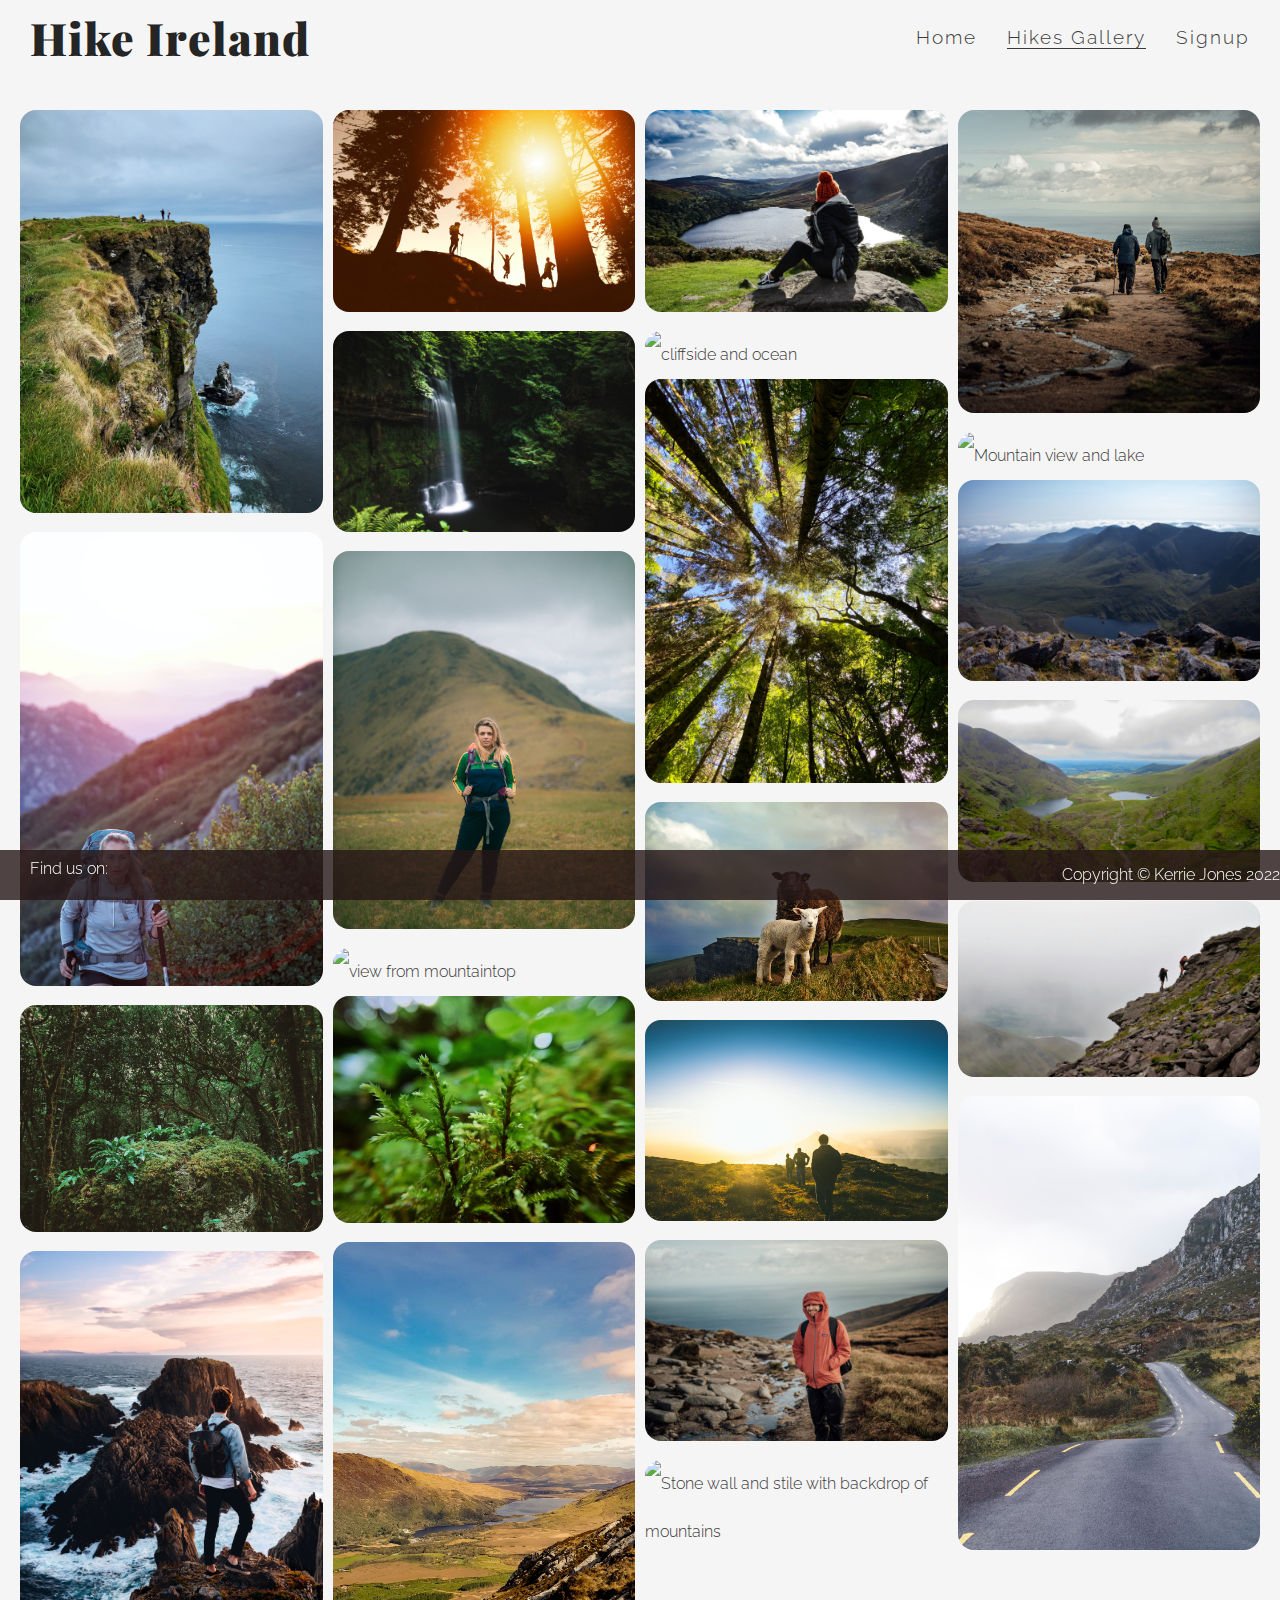
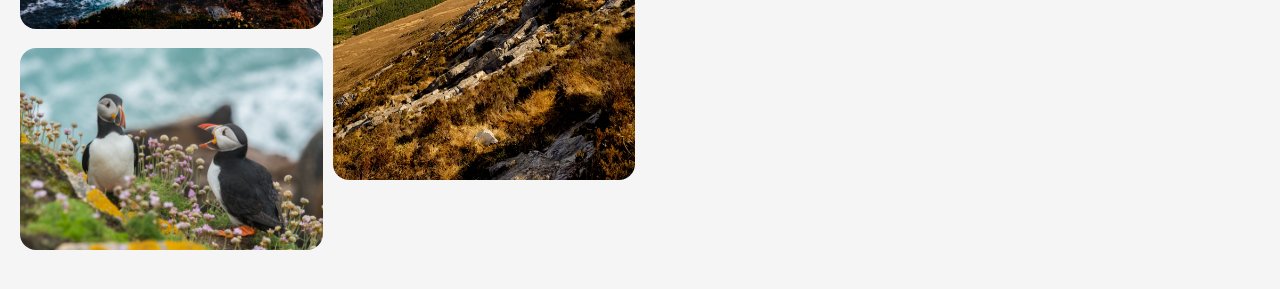
==== gallery.html @ 42757bec "Add background image and form background to form page" ====
<!DOCTYPE html>
<html lang="en">

<head>
    <meta charset="UTF-8">
    <meta http-equiv="X-UA-Compatible" content="IE=edge">
    <meta name="viewport" content="width=device-width, initial-scale=1.0">
    <meta name="description" content="Hike Ireland information site for hikers in Ireland">
    <meta name="keywords" content="hike ireland, hiking, ireland">

    <link rel="stylesheet" href="assets/css/style.css">
    <title>Hike Ireland</title>
</head>
<!--Body initial structure taken from CI love-running project-->

<body>
    <header>
        <a href="index.html">
            <h1 id="logo">Hike Ireland</h1>
        </a>
        <nav>
            <ul id="menu">
                <li><a href="signup.html">Signup</a></li>
                <li><a href="gallery.html" class="active">Hikes Gallery</a></li>
                <li><a href="index.html" >Home</a></li>
            </ul>
        </nav>
        </header>
        <div>
        <section id="pictures">
            <img src="assets/images/cliffs-of-moher.jpg" alt="cliffs of moher">
            <img src="assets/images/female-hiker.jpg" alt="female hiker">
            <img src="assets/images/forest.jpg" alt="forest">
            <img src="assets/images/male-hiker-cliff.jpg" alt="male hiker standing on cliff">
            <img src="assets/images/puffins.jpg" alt="puffins">
            <img src="assets/images/sunset-hike-trees.jpg" alt="three hikers at sunset amongst trees">
            <img src="assets/images/waterfall.jpg" alt="waterfall in forest">
            <img src="assets/images/girl-hiking.jpg" alt="solo girl hiking">
            <img src="assets/images/mountaintop-view.jpg" alt="view from mountaintop">
            <img src="assets/images/ferns.jpg" alt="Green ferns">
            <img src="assets/images/hilly-scene.jpg" alt="View of lakes and hills from mountain">
            <img src="assets/images/jake-stahl-ZSii9P2sQVI-unsplash.jpg" alt="Female hiker looking down on lake">
            <img src="assets/images/majestic-lukas-YqraWjyAnM8-unsplash.jpg" alt="cliffside and ocean">
            <img src="assets/images/romulo-oliveira-kFpUGyv5pZ0-unsplash.jpg" alt="view looking up at tree canopy">
            <img src="assets/images/sheep.jpg" alt="Black sheep white lamb">
            <img src="assets/images/sunset_hike.jpg" alt="Three hikers at sunset">
            <img src="assets/images/rory-mckeever-5H58iPZNmjw-unsplash.jpg" alt="Male hiker with orange jacket">
            <img src="assets/images/rory-mckeever-A-VyTqlcnZE-unsplash.jpg" alt="Stone wall and stile with backdrop of mountains">
            <img src="assets/images/rory-mckeever-aDQAM_8le5c-unsplash.jpg" alt="Two male hikers walking down a track towards ocean">
            <img src="assets/images/cole-patrick-LttKJcNHzUc-unsplash.jpg" alt="Mountain view and lake">
            <img src="assets/images/elle-leontiev-rLfxmqHlx_U-unsplash.jpg" alt="View from Carrauntoohil and lake">
            <img src="assets/images/mark-lawson-bZtRHtsDbKk-unsplash.jpg" alt="View of lakes from mountain">
            <img src="assets/images/mark-lawson-UELY_6LERhU-unsplash.jpg" alt="Two men on rocky mountain">
            <img src="assets/images/aranka-sinnema-pR4zyhE8I-A-unsplash.jpg" alt="Winding road with mountains">

        </section>




        <footer>
            <span id="find-us">Find us on:</span>
            <ul class="social-networks">
                <li>
                    <a href="https://facebook.com" target="_blank" rel="noopener"
                        aira-label="Visit our Facebook page (opens in a new tab)"><i class="fa-brands fa-facebook"></i></a>
                </li>
                <li>
                    <a href="https://twitter.com" target="_blank" rel="noopener"
                        aira-label="Visit our Twitter page (opens in a new tab)"><i
                            class="fa-brands fa-square-twitter"></i></a>
                </li>
                <li>
                    <a href="https://youtube.com" target="_blank" rel="noopener"
                        aira-label="Visit our Youtube page (opens in a new tab)"><i
                            class="fa-brands fa-square-youtube"></i></a>
                </li>
                <li>
                    <a href="https://instagram.com" target="_blank" rel="noopener"
                        aira-label="Visit our Instagram page (opens in a new tab)"><i
                            class="fa-brands fa-square-instagram"></i></a>
                </li>
            </ul>
            <span id="copyright">Copyright © Kerrie Jones 2022</span>
        </footer>
    
        <!--font awesome script-->
        <script src="https://kit.fontawesome.com/b03d8ce12c.js" crossorigin="anonymous"></script>
    </body>
    
    </html>
---- assets/css/style.css ----
@import url('https://fonts.googleapis.com/css2?family=Playfair+Display:wght@500&family=Raleway:wght@200&display=swap');

* {
    margin: 0;
    padding: 0;
    border: none;
}

body {
    font-family: Raleway, sans-serif;
    font-weight: 300;
    color: #3a3a3a;
    background-color: whitesmoke;


}

/* headings and logo */

h1,
h2 {
    font-family: Playfair Display, serif;
    font-weight: 900;
    text-transform: capitalize;
    letter-spacing: 1px;
    color: #252525;
}

#logo {
    float: left;
    font-size: 280%;
    margin-left: 30px;
}

/* navigation links code taken from CI love-running project*/

#menu {
    font-size: 120%;
    letter-spacing: 2px;

}

#menu,
#logo {
    line-height: 75px;
}

#menu li {
    float: right;
    margin-right: 30px;
    list-style-type: none;
}

#menu a {
    text-decoration: none;
    color: inherit;
}

#menu a:hover {
    border-bottom: 1px solid #3a3a3a;
}

.active {
    border-bottom: 1px solid #3a3a3a;
}

/* hero image code taken from CI love-running project*/

#hero-outer {
    height: 600px;
    width: 100%;
    overflow: hidden;
    position: relative;
}

#cover-text,
#cover-text h2 {
    color: #fff;
    text-transform: uppercase;
    padding-bottom: 20px;
}

#cover-text,
h3 {
    font-family: Raleway, sans-serif;
}

#hero-image {
    height: 600px;
    width: 100%;
    background: url('/assets/images/connemara_national_park.jpg') no-repeat center center;
    background-size: cover;
}

#cover-text {
    font-size: 100%;
    font-family: Playfair Display, serif;
    letter-spacing: 4px;
    text-transform: none;
    width: 440px;
    height: 160px;
    border-radius: 10px / 30px;
    padding-top: 20px;
    padding-left: 10px;
    background-color: rgba(191, 132, 59, .6);
    bottom: 30px;
    right: 100px;
    position: absolute;

}

/* Hiking Benefits */

#hiking-benefits {
    height: 600px;
    padding-bottom: 20px;
    background-color: rgba(245, 245, 245, .8);

}

#benefits-heading {
    text-align: center;
    font-size: 280%;
    margin: 20px 0;
    line-height: 75px;
}


#benefits-text {
    font-size: 100%;
    height: 100%;
    width: 50%;
    float: right;
    padding-right: 100px;
    padding-bottom: 20px;
    box-sizing: border-box;

}

#benefits-text h2 {
    padding: 20px 5px 10px 10px;
    text-align: center;
}

#benefits-text p {
    text-align: justify;
    width: 100%;

}

#benefits-bg-container {
    width: 500px;
    height: 500px;
    padding: 5px;
    border-radius: 50%;
    margin-left: 5%;
}

#benefits-bg-img {
    background: url('../images/male_hiker.jpg') no-repeat center center;
    background-size: cover;
    height: 100%;
    border-radius: 50%;
}

/* hikes in Ireland */

#best-hikes {
    height: 600px;
    width: 100%;
    color: #3a3a3a;
    margin-top: 30px;
    background-image: url(../images/man_hiking_solo.jpg);
    box-shadow: inset 0 0 0 50vw rgba(89, 88, 89, .4);
    background-size: cover;
    box-sizing: border-box;
    overflow: hidden;

}

#best-hikes-heading {
    text-align: left;
    font-size: 280%;
    color: #fff;
    padding-left: 30px;
    padding-bottom: 5px;
    background-color: #283040;
    line-height: 75px;

}


#provinces div {
    width: 23%;
    height: 100%;
    float: left;
    margin-top: 30px;
    margin-left: 5px;
    color: #fff;
    background-color: rgba(94, 123, 140, .5);
    box-sizing: border-box;
    padding-bottom: 20px;

}

#provinces h2 {
    text-align: center;
    padding: 10px;
    font-size: 250%;
    text-transform: uppercase;
}

#provinces ol {
    margin-left: 35px;
    padding: 10px;
    font-size: 120%;
    font-weight: 900;
}

li {
    margin-bottom: 15px;
}

#hikes-link {
    background-color: #283040;
    border: none;
    color: white;
    padding: 10px 24px;
    text-align: center;
    font-size: 24px;
    float: right;
    margin-top: 50px;
    margin-right: 250px;
    border-radius: 4px;
    text-transform: capitalize;
}

#hikes-link a {
    text-decoration: none;
    color: inherit;
}

#hikes-link:hover {
    background-color: whitesmoke;
    color: #283040;
}

/* Signup Section */

#signup {
    height: 600px;
    background-color: whitesmoke;

}

#signup-heading {
    float: left;
    width: 100%;
    font-size: 280%;
    padding-left: 30px;
    background-color: whitesmoke;
    line-height: 75px;

}

#signup-quote {
    height: 140px;
    width: 500px;
    float: left;
    padding-bottom: 20px;
    padding-top: 20px;
    text-transform: initial;
    border-radius: 10px / 30px;
    color: #fff;
    text-align: center;
    top: 300px;
    left: 30px;
    position: relative;
    background-color: rgba(191, 132, 59, .9);
}


#signup-quote h2 {
    font-size: 180%;
    text-transform: initial;
    color: #fff;
}

/* Footer code taken from CI love-running project */
footer {
    height: 50px;
    background-color: rgba(38, 22, 22, .8);
    color: #fff;
    position: fixed;
    left: 0;
    bottom: 0;
    width: 100%;
}

.social-networks {
    text-align: center;
    margin-left: 10px;
    display: inline;
}

.social-networks>li {
    display: inline;
}

.social-networks i {
    font-size: 160%;
    margin: 10px 20px 5px 20px;
    color: #fff;
}

#find-us {
    display: inline;
    margin-left: 30px;
}

#copyright {
    float: right;
    margin-top: 15px;
}

/* gallery code adapted from CI love-running project*/


#pictures {
    padding: 20px;
    clear: both;
    line-height: 3;
    column-count: 4;
    column-gap: 10px;

}

#pictures>img {
    width: 100%;
    border-radius: 16px;

}

/* Signup page */

#form-bg {
    height: 90vh;
    width: 100vw;
    background-size: cover;
    background-image: url(../images/gorse_bush.jpg);
    overflow: hidden;
    float: left;
    position: relative;

}

.form-section {
    width: 50vw;
    height: 75vh;
    padding: 5px;
    background-color: rgba(38, 22, 22, .7);
    float: right;
    overflow: hidden;
    margin: 20px 200px;
    border-radius: 12px;








}
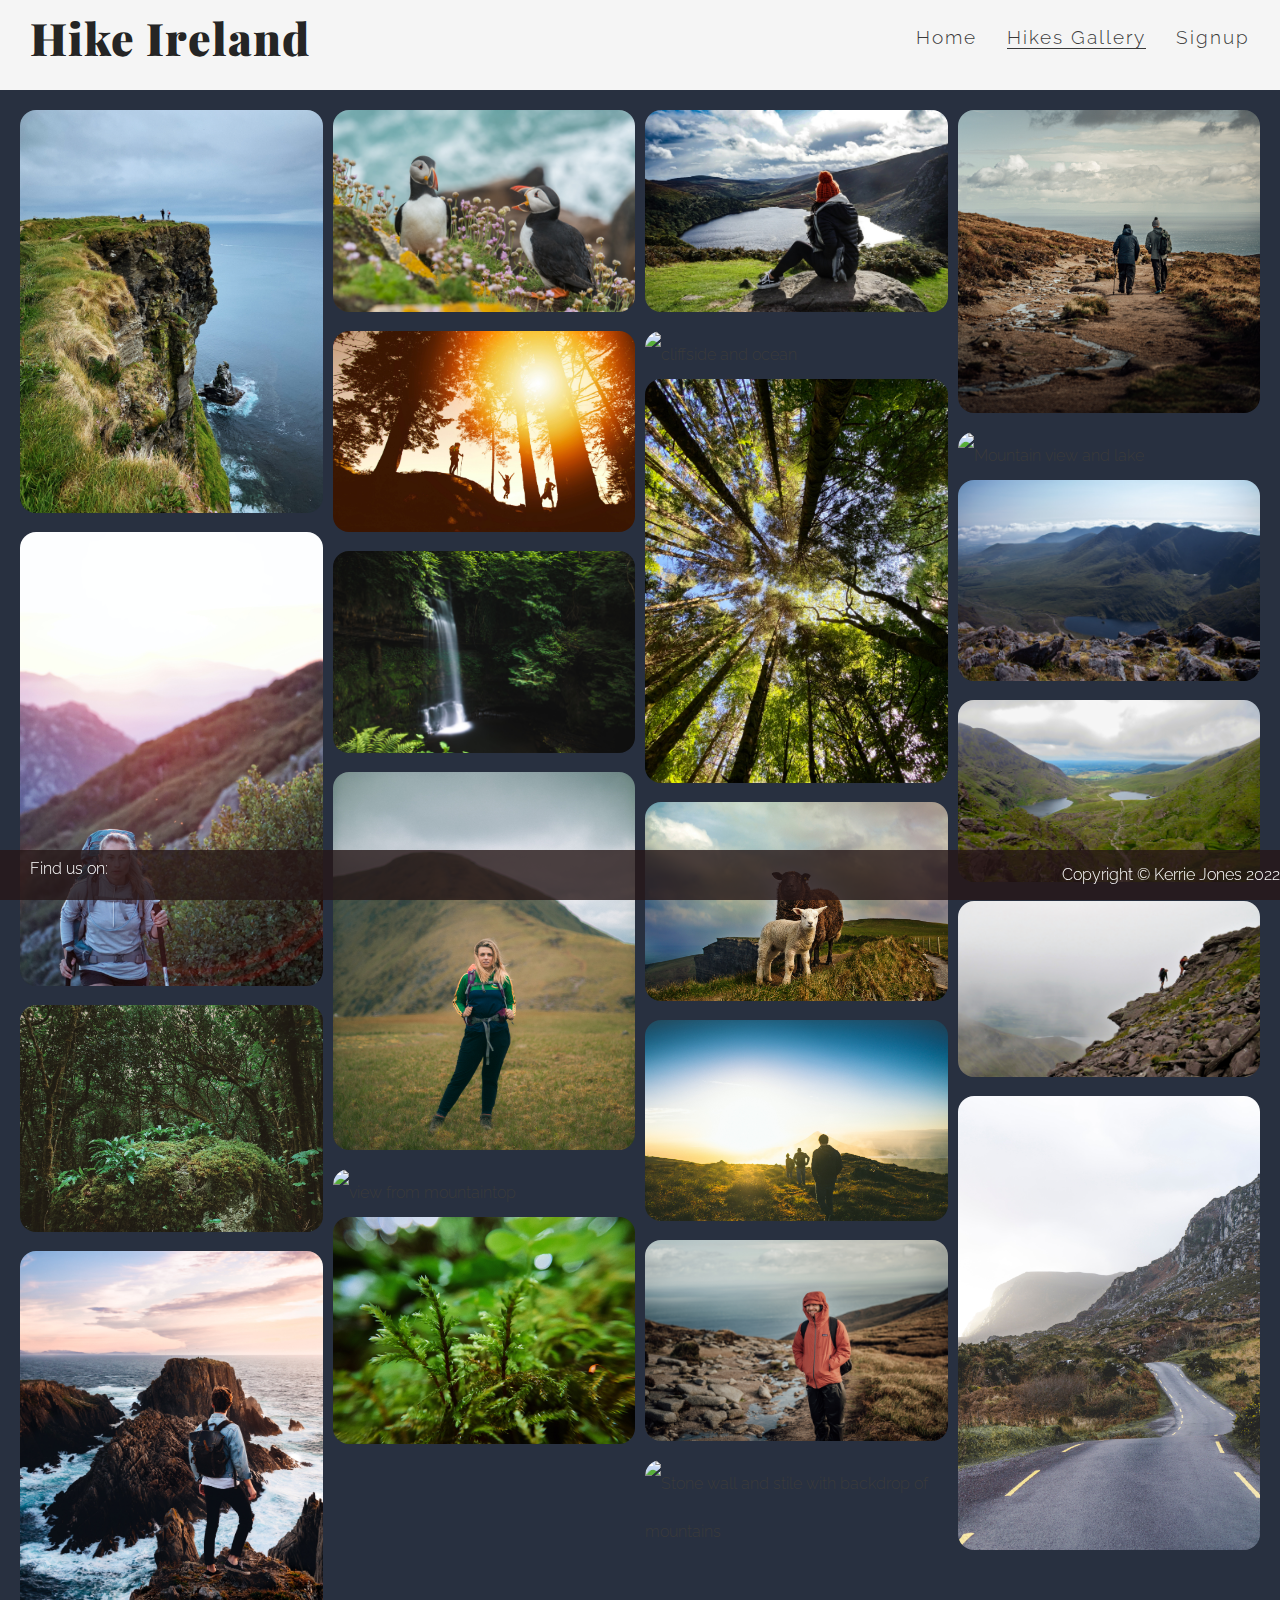
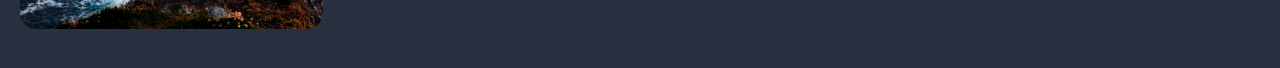
==== commit 189af7de: "Change image and layout to top hikes section" ====
--- a/gallery.html
+++ b/gallery.html
@@ -38,7 +38,6 @@
             <img src="assets/images/girl-hiking.jpg" alt="solo girl hiking">
             <img src="assets/images/mountaintop-view.jpg" alt="view from mountaintop">
             <img src="assets/images/ferns.jpg" alt="Green ferns">
-            <img src="assets/images/hilly-scene.jpg" alt="View of lakes and hills from mountain">
             <img src="assets/images/jake-stahl-ZSii9P2sQVI-unsplash.jpg" alt="Female hiker looking down on lake">
             <img src="assets/images/majestic-lukas-YqraWjyAnM8-unsplash.jpg" alt="cliffside and ocean">
             <img src="assets/images/romulo-oliveira-kFpUGyv5pZ0-unsplash.jpg" alt="view looking up at tree canopy">
--- a/assets/css/style.css
+++ b/assets/css/style.css
@@ -114,7 +114,8 @@
 #hiking-benefits {
     height: 600px;
     padding-bottom: 20px;
-    background-color: rgba(245, 245, 245, .8);
+    background-color: rgba(245, 245, 245,);
+    overflow: hidden;
 
 }
 
@@ -125,56 +126,57 @@
     line-height: 75px;
 }
 
-
-#benefits-text {
-    font-size: 100%;
-    height: 100%;
-    width: 50%;
-    float: right;
-    padding-right: 100px;
-    padding-bottom: 20px;
-    box-sizing: border-box;
-
+.benefits-container {
+    display: flex;
+    flex-direction: row-reverse;
+    justify-content: space-evenly;
+    height: 600px;
+}
+
+.benefits-text-container {
+    display: flex;
+    flex-direction: column;
+    height: 500px;
+    width: 50%
 }
 
 #benefits-text h2 {
-    padding: 20px 5px 10px 10px;
-    text-align: center;
+    padding: 5px;
+    margin-left: 30px;
 }
 
 #benefits-text p {
     text-align: justify;
-    width: 100%;
-
-}
-
-#benefits-bg-container {
+    padding: 10px;
+
+}
+
+.benefits-image-container {
     width: 500px;
     height: 500px;
     padding: 5px;
-    border-radius: 50%;
-    margin-left: 5%;
-}
-
-#benefits-bg-img {
-    background: url('../images/male_hiker.jpg') no-repeat center center;
+    border-radius: 50px;
+}
+
+#benefits-img {
+    height: 100%;
+    background: url(../images/male_hiker.jpg) no-repeat center center;
     background-size: cover;
-    height: 100%;
-    border-radius: 50%;
+    border-radius: 50px;
 }
 
 /* hikes in Ireland */
 
 #best-hikes {
-    height: 600px;
+    height: 700px;
     width: 100%;
     color: #3a3a3a;
     margin-top: 30px;
-    background-image: url(../images/man_hiking_solo.jpg);
-    box-shadow: inset 0 0 0 50vw rgba(89, 88, 89, .4);
+    background: url(../images/majestic-lukas-YqraWjyAnM8-unsplash.jpg);
     background-size: cover;
     box-sizing: border-box;
     overflow: hidden;
+
 
 }
 
@@ -183,42 +185,48 @@
     font-size: 280%;
     color: #fff;
     padding-left: 30px;
-    padding-bottom: 5px;
-    background-color: #283040;
+    background-color: #A3B4BF;
     line-height: 75px;
 
 }
 
+.provinces-container {
+    display: flex;
+    flex-direction: row;
+    flex-wrap: wrap;
+    align-items: flex-start;
+    align-content: space-between;
+}
 
 #provinces div {
-    width: 23%;
-    height: 100%;
-    float: left;
-    margin-top: 30px;
-    margin-left: 5px;
-    color: #fff;
-    background-color: rgba(94, 123, 140, .5);
-    box-sizing: border-box;
-    padding-bottom: 20px;
-
+    color: #fff;
+    background-color: rgba(40, 48, 64, .9);
+    margin: 20px 10px;
+    width: 300px;
+    height: 400px;
 }
 
 #provinces h2 {
-    text-align: center;
     padding: 10px;
-    font-size: 250%;
+    font-size: 180%;
     text-transform: uppercase;
+    color: #fff;
+    margin-bottom: 10px;
 }
 
 #provinces ol {
     margin-left: 35px;
     padding: 10px;
-    font-size: 120%;
+    font-size: 110%;
     font-weight: 900;
 }
 
 li {
     margin-bottom: 15px;
+}
+
+#provinces i {
+    color: #D9A76A;
 }
 
 #hikes-link {
@@ -227,11 +235,11 @@
     color: white;
     padding: 10px 24px;
     text-align: center;
-    font-size: 24px;
+    font-size: 120%;
     float: right;
+    margin-right: 50px;
     margin-top: 50px;
-    margin-right: 250px;
-    border-radius: 4px;
+    border-radius: 10px;
     text-transform: capitalize;
 }
 
@@ -241,50 +249,61 @@
 }
 
 #hikes-link:hover {
+    background-color: #BF843B;
+    color: #fff;
+    box-shadow: 10px 20px 10px black;
+}
+
+/* Info Section */
+
+#info-section {
+    height: 600px;
+    background: url(../images/mathieu-habegger-8ymocOJwFUU-unsplash.jpg);
+    background-size: cover;
+    overflow: hidden;
+
+}
+
+#info-heading {
+    text-align: center;
+    width: 100%;
+    font-size: 280%;
+    line-height: 75px;
+    overflow: hidden;
     background-color: whitesmoke;
-    color: #283040;
-}
-
-/* Signup Section */
-
-#signup {
-    height: 600px;
-    background-color: whitesmoke;
-
-}
-
-#signup-heading {
-    float: left;
-    width: 100%;
-    font-size: 280%;
-    padding-left: 30px;
-    background-color: whitesmoke;
-    line-height: 75px;
-
-}
-
-#signup-quote {
-    height: 140px;
-    width: 500px;
-    float: left;
+    overflow: hidden;
+    padding: 5px;
+
+
+}
+
+#newsletter-info {
+    width: 300px;
+    height: 300px;
+    background-color: rgba(191, 132, 59, .6);
+    color: #fff;
+    margin: 30px;
+    padding: 10px;
+    border-radius: 10px;
+    font-size: 120%;
+
+}
+
+#newsletter-info>h2 {
+    color: #fff;
     padding-bottom: 20px;
-    padding-top: 20px;
-    text-transform: initial;
-    border-radius: 10px / 30px;
-    color: #fff;
-    text-align: center;
-    top: 300px;
-    left: 30px;
-    position: relative;
-    background-color: rgba(191, 132, 59, .9);
-}
-
-
-#signup-quote h2 {
-    font-size: 180%;
-    text-transform: initial;
-    color: #fff;
-}
+}
+
+#info-signup-container {
+    display: flex;
+    flex-direction: row;
+    flex-wrap: wrap;
+    justify-content: left;
+
+}
+
+
+
 
 /* Footer code taken from CI love-running project */
 footer {
@@ -323,7 +342,7 @@
     margin-top: 15px;
 }
 
-/* gallery code adapted from CI love-running project*/
+/* gallery secrtion code adapted from CI love-running project*/
 
 
 #pictures {
@@ -332,6 +351,7 @@
     line-height: 3;
     column-count: 4;
     column-gap: 10px;
+    background-color: #283040;
 
 }
 
@@ -345,7 +365,7 @@
 
 #form-bg {
     height: 90vh;
-    width: 100vw;
+    width: 100%;
     background-size: cover;
     background-image: url(../images/gorse_bush.jpg);
     overflow: hidden;
@@ -354,21 +374,81 @@
 
 }
 
-.form-section {
-    width: 50vw;
-    height: 75vh;
+form {
+    width: fit-content;
+    height: fit-content;
     padding: 5px;
     background-color: rgba(38, 22, 22, .7);
-    float: right;
-    overflow: hidden;
-    margin: 20px 200px;
-    border-radius: 12px;
-
-
-
-
-
-
-
-
+    overflow: hidden;
+    border-radius: 20px;
+    box-sizing: border-box;
+    font-size: 120%;
+    margin: 30px;
+
+}
+
+input,
+label {
+    margin: 10px 20px 20px 20px;
+    font-family: inherit;
+    display: inline;
+}
+
+label {
+    color: #fff;
+    display: inline-block;
+    width: 100px;
+
+}
+
+input {
+    padding-top: 5px;
+    padding-bottom: 10px;
+    color: black;
+    width: 160px;
+}
+
+#submit {
+    color: #252525;
+    font-size: 120%;
+    background-color: #fff;
+    text-transform: uppercase;
+}
+
+#submit:hover {
+    background-color: #BF843B;
+    color: #fff;
+    box-shadow: 10px 20px 10px black;
+}
+
+fieldset {
+    border: #fff solid 2px;
+    border-radius: 10px;
+    color: #fff;
+    margin: 20px;
+    padding: 30px;
+    font-size: 100%;
+
+}
+
+#signup-quote {
+    height: fit-content;
+    width: fit-content;
+    float: left;
+    padding: 20px 10px;
+    margin: 20px;
+    text-transform: initial;
+    border-radius: 10px;
+    color: #fff;
+    text-align: center;
+    background-color: rgba(191, 132, 59, .8);
+    clear: left;
+    box-sizing: border-box;
+
+}
+
+#signup-quote h2 {
+    font-size: 180%;
+    text-transform: initial;
+    color: #fff;
 }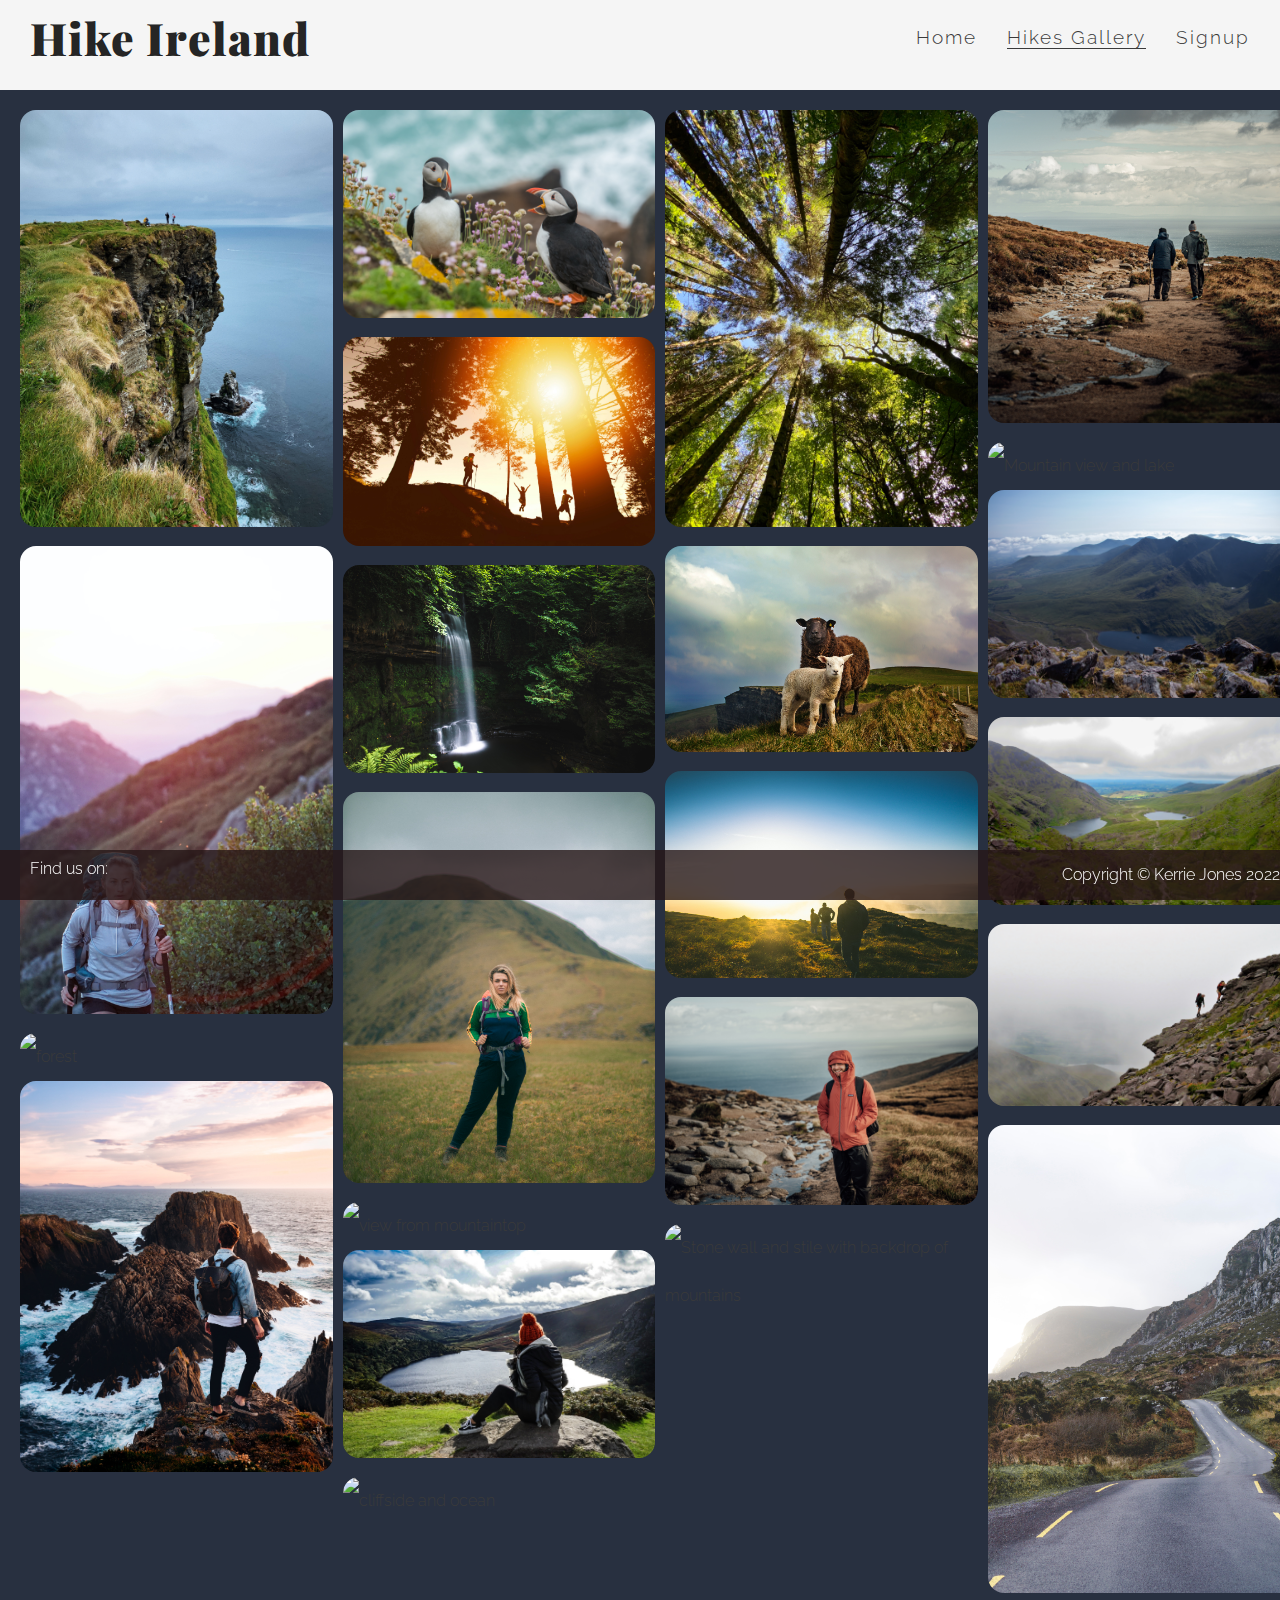
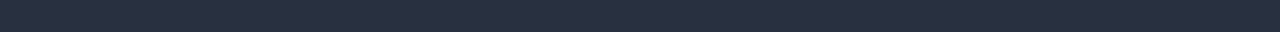
==== commit ac35f1a1: "Add media query for large to medium screens and adjust hiking benefits section" ====
--- a/gallery.html
+++ b/gallery.html
@@ -37,7 +37,6 @@
             <img src="assets/images/waterfall.jpg" alt="waterfall in forest">
             <img src="assets/images/girl-hiking.jpg" alt="solo girl hiking">
             <img src="assets/images/mountaintop-view.jpg" alt="view from mountaintop">
-            <img src="assets/images/ferns.jpg" alt="Green ferns">
             <img src="assets/images/jake-stahl-ZSii9P2sQVI-unsplash.jpg" alt="Female hiker looking down on lake">
             <img src="assets/images/majestic-lukas-YqraWjyAnM8-unsplash.jpg" alt="cliffside and ocean">
             <img src="assets/images/romulo-oliveira-kFpUGyv5pZ0-unsplash.jpg" alt="view looking up at tree canopy">
--- a/assets/css/style.css
+++ b/assets/css/style.css
@@ -135,9 +135,16 @@
 
 .benefits-text-container {
     display: flex;
+    flex-wrap: wrap;
     flex-direction: column;
-    height: 500px;
-    width: 50%
+    height: 600x;
+    width: 50%;
+}
+
+#benefits-text div {
+    width: 320px;
+    height: 250px;
+    min-width: 300px;
 }
 
 #benefits-text h2 {
@@ -147,7 +154,7 @@
 
 #benefits-text p {
     text-align: justify;
-    padding: 10px;
+    padding: 5px;
 
 }
 
@@ -156,6 +163,7 @@
     height: 500px;
     padding: 5px;
     border-radius: 50px;
+    min-width: 300px;
 }
 
 #benefits-img {
@@ -168,7 +176,7 @@
 /* hikes in Ireland */
 
 #best-hikes {
-    height: 700px;
+    height: 800px;
     width: 100%;
     color: #3a3a3a;
     margin-top: 30px;
@@ -183,7 +191,7 @@
 #best-hikes-heading {
     text-align: left;
     font-size: 280%;
-    color: #fff;
+    color: black;
     padding-left: 30px;
     background-color: #A3B4BF;
     line-height: 75px;
@@ -196,14 +204,15 @@
     flex-wrap: wrap;
     align-items: flex-start;
     align-content: space-between;
+    
 }
 
 #provinces div {
     color: #fff;
-    background-color: rgba(40, 48, 64, .9);
-    margin: 20px 10px;
-    width: 300px;
-    height: 400px;
+    background-color: rgba(40, 48, 64, .8);
+    margin: 20px 5px;
+    height: fit-content;
+    
 }
 
 #provinces h2 {
@@ -211,14 +220,15 @@
     font-size: 180%;
     text-transform: uppercase;
     color: #fff;
-    margin-bottom: 10px;
+    margin: 20px 10px
 }
 
 #provinces ol {
     margin-left: 35px;
-    padding: 10px;
     font-size: 110%;
     font-weight: 900;
+    padding-bottom: 20px;
+    padding-right: 10px;
 }
 
 li {
@@ -278,27 +288,33 @@
 }
 
 #newsletter-info {
-    width: 300px;
-    height: 300px;
+    width: 320px;
+    height: fit-content;
     background-color: rgba(191, 132, 59, .6);
     color: #fff;
     margin: 30px;
     padding: 10px;
     border-radius: 10px;
     font-size: 120%;
-
-}
-
-#newsletter-info>h2 {
-    color: #fff;
-    padding-bottom: 20px;
-}
-
-#info-signup-container {
+    letter-spacing: 3px;
+    font-weight: 900;
+    
+
+}
+
+#newsletter-info > h2 {
+    color: #fff;
+    padding-bottom: 10px;
+}
+
+#newsletter-info > p {
+    margin: 5px;
+}
+
+.info-signup-container {
     display: flex;
     flex-direction: row;
     flex-wrap: wrap;
-    justify-content: left;
 
 }
 
@@ -342,10 +358,12 @@
     margin-top: 15px;
 }
 
-/* gallery secrtion code adapted from CI love-running project*/
+/* gallery section code adapted from CI love-running project*/
 
 
 #pictures {
+    width: 100vw;
+    height: fit-content;
     padding: 20px;
     clear: both;
     line-height: 3;
@@ -369,9 +387,12 @@
     background-size: cover;
     background-image: url(../images/gorse_bush.jpg);
     overflow: hidden;
-    float: left;
-    position: relative;
-
+
+}
+
+.signup-page-container {
+    display: flex;
+    flex-direction: column;
 }
 
 form {
@@ -434,16 +455,14 @@
 #signup-quote {
     height: fit-content;
     width: fit-content;
-    float: left;
     padding: 20px 10px;
     margin: 20px;
     text-transform: initial;
     border-radius: 10px;
     color: #fff;
+    font-weight: 900;
     text-align: center;
     background-color: rgba(191, 132, 59, .8);
-    clear: left;
-    box-sizing: border-box;
 
 }
 
@@ -451,4 +470,28 @@
     font-size: 180%;
     text-transform: initial;
     color: #fff;
-}+}
+
+/* Media Queries, code taken from CI loverunning project*/
+
+/* For larger to medium screens size from 1200px wide and down */
+@media screen and (max-width: 1200px) {
+    
+    #hiking-benefits {
+        width: 65%;
+        height: 900px;
+    }
+
+    .benefits-container {
+    justify-content: baseline;
+}
+
+    .benefits-text-container {
+        flex-wrap: nowrap;
+        width: 100%;
+        
+    }
+
+}
+
+    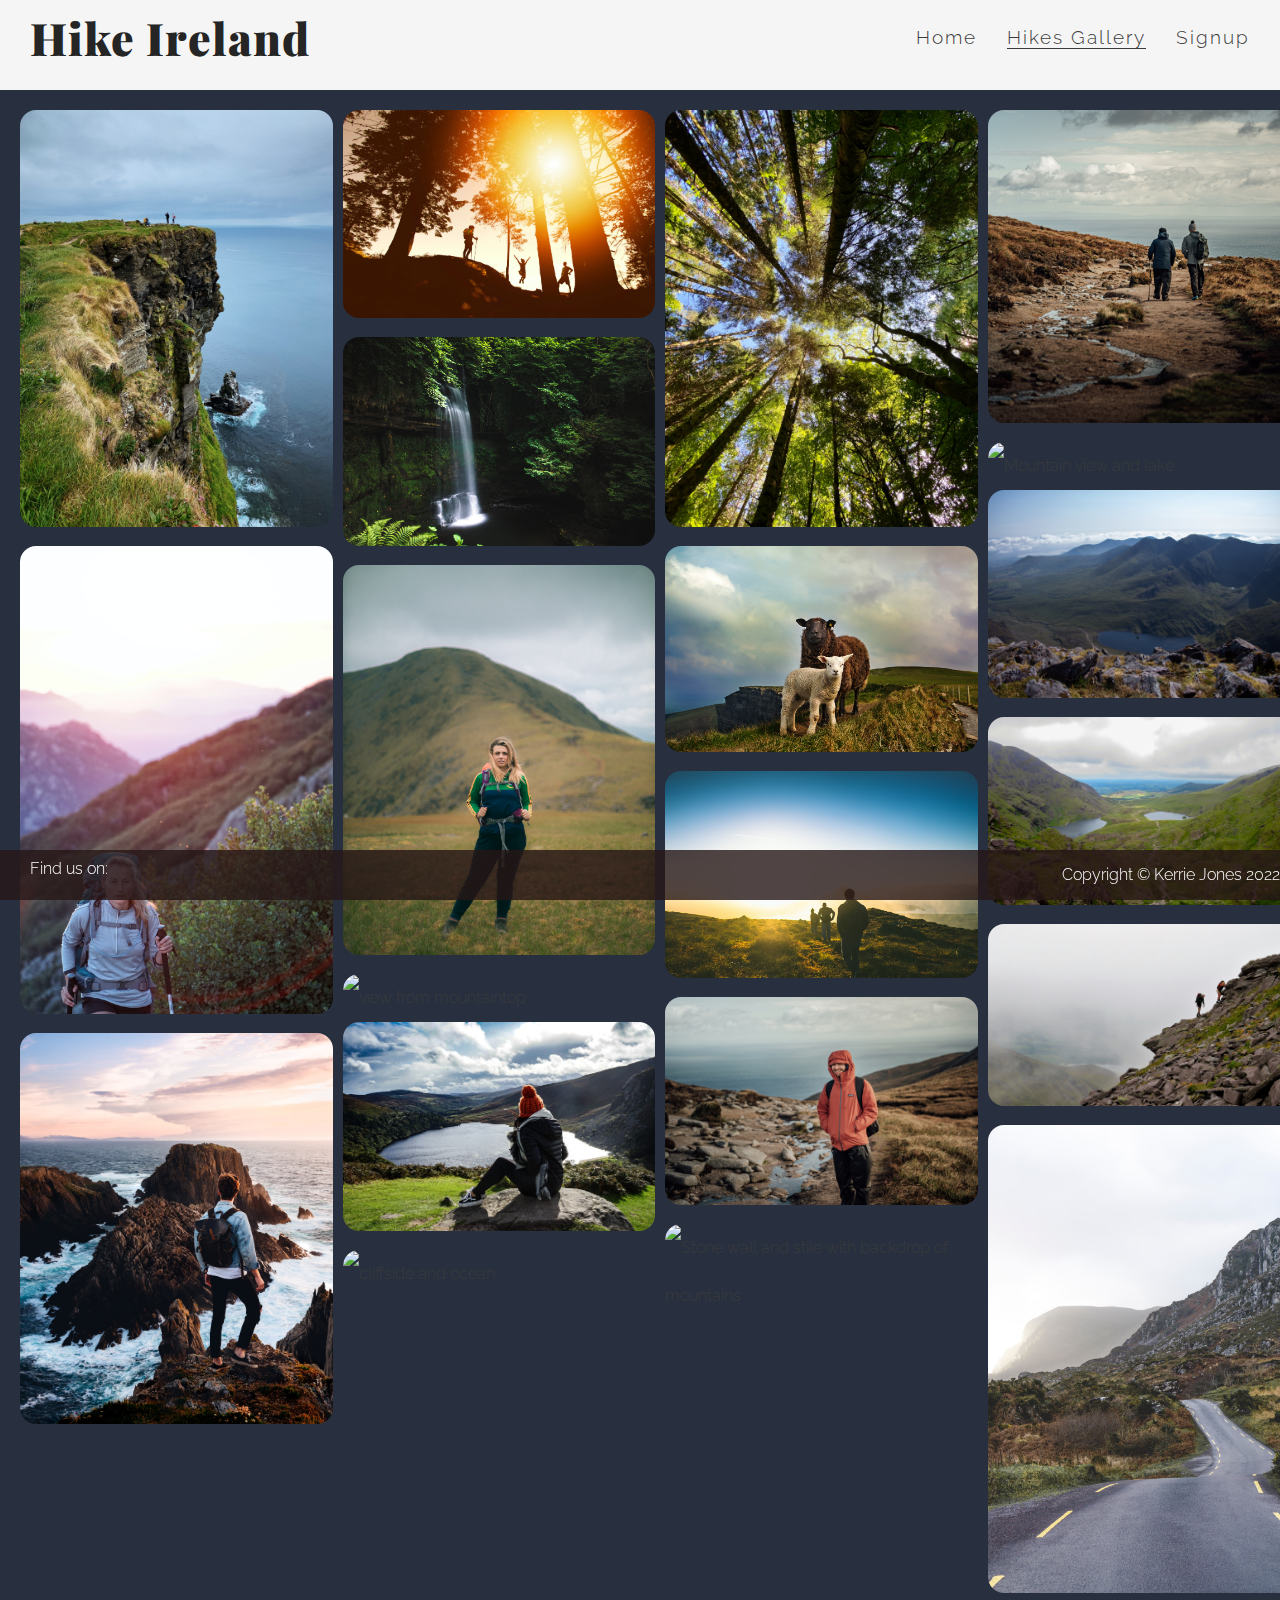
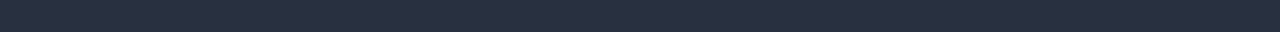
==== commit 65e88077: "Add color overlay to image in top hikes section" ====
--- a/gallery.html
+++ b/gallery.html
@@ -30,9 +30,7 @@
         <section id="pictures">
             <img src="assets/images/cliffs-of-moher.jpg" alt="cliffs of moher">
             <img src="assets/images/female-hiker.jpg" alt="female hiker">
-            <img src="assets/images/forest.jpg" alt="forest">
             <img src="assets/images/male-hiker-cliff.jpg" alt="male hiker standing on cliff">
-            <img src="assets/images/puffins.jpg" alt="puffins">
             <img src="assets/images/sunset-hike-trees.jpg" alt="three hikers at sunset amongst trees">
             <img src="assets/images/waterfall.jpg" alt="waterfall in forest">
             <img src="assets/images/girl-hiking.jpg" alt="solo girl hiking">
--- a/assets/css/style.css
+++ b/assets/css/style.css
@@ -114,7 +114,7 @@
 #hiking-benefits {
     height: 600px;
     padding-bottom: 20px;
-    background-color: rgba(245, 245, 245,);
+    background-color: rgba(245, 245, 245, );
     overflow: hidden;
 
 }
@@ -180,7 +180,8 @@
     width: 100%;
     color: #3a3a3a;
     margin-top: 30px;
-    background: url(../images/majestic-lukas-YqraWjyAnM8-unsplash.jpg);
+    background: url(../images/mark-lawson-UELY_6LERhU-unsplash.jpg) no-repeat center center;
+    box-shadow: inset 0 0 0 800px rgba(40, 48, 64, 0.3);
     background-size: cover;
     box-sizing: border-box;
     overflow: hidden;
@@ -202,17 +203,17 @@
     display: flex;
     flex-direction: row;
     flex-wrap: wrap;
-    align-items: flex-start;
-    align-content: space-between;
-    
+    justify-content: flex-start;
+
 }
 
 #provinces div {
     color: #fff;
     background-color: rgba(40, 48, 64, .8);
     margin: 20px 5px;
-    height: fit-content;
-    
+    height: 380px;
+    width: 290px;
+
 }
 
 #provinces h2 {
@@ -229,6 +230,7 @@
     font-weight: 900;
     padding-bottom: 20px;
     padding-right: 10px;
+    width: 280xp;
 }
 
 li {
@@ -298,16 +300,16 @@
     font-size: 120%;
     letter-spacing: 3px;
     font-weight: 900;
-    
-
-}
-
-#newsletter-info > h2 {
+
+
+}
+
+#newsletter-info>h2 {
     color: #fff;
     padding-bottom: 10px;
 }
 
-#newsletter-info > p {
+#newsletter-info>p {
     margin: 5px;
 }
 
@@ -472,26 +474,189 @@
     color: #fff;
 }
 
-/* Media Queries, code taken from CI loverunning project*/
+
+/* Thankyou Page */
+#thankyou {
+    height: 500px;
+    position: relative;
+    overflow: hidden;
+    clear: left;
+    background-color: #fff;
+    width: 100%;
+}
+
+.thankyou-container {
+    display: flex;
+    flex-direction: column;
+    flex-wrap: wrap;
+    align-items: center;
+
+}
+
+.thankyou-container h2 {
+    padding: 30px;
+    font-size: 200%;
+    align-items: center;
+    text-decoration: underline;
+}
+.thankyou-container h3 {
+    font-size: 150%;
+    padding: 20px;
+}
+
+#thankyou-image-div {
+    background: url(../images/aranka-sinnema-pR4zyhE8I-A-unsplash.jpg);
+    width: 100%;
+}
+
+
+
+
+/* Media Queries*/
 
 /* For larger to medium screens size from 1200px wide and down */
+
 @media screen and (max-width: 1200px) {
-    
+
     #hiking-benefits {
-        width: 65%;
-        height: 900px;
+        width: 100%;
+        height: 800px;
+
     }
 
     .benefits-container {
-    justify-content: baseline;
-}
+        justify-content: stretch;
+        width: fit-content;
+        margin-left: 30px;
+    }
 
     .benefits-text-container {
         flex-wrap: nowrap;
-        width: 100%;
+        Width: 450px;
+        margin-left: 30px;
+    }
+
+    #benefits-text div {
+        width: 380px;
+    }
+
+    #best-hikes {
+        height: 1000px;
+    }
+
+    .provinces-container {
+        justify-content: space-evenly;
+    }
+
+    #hikes-link {
+        margin: 20px;
+    }
+
+    #info-section {
+        height: 1000px;
+    }
+
+    .info-signup-container {
+        flex-direction: column-reverse;
+    }
+}
+
+
+/* for medium screen sizes from 950px and down*/
+
+@media screen and (max-width: 950px) {
+
+    #hiking-benefits {
+        height: 800px;
+    }
+
+    .benefits-image-container {
+        max-width: 350px;
+    }
+
+
+}
+
+/* for small screen sizes 800px and down*/
+
+@media screen and (max-width: 800px) {
+
+    #logo {
+        margin-left: 5px;
+    }
+
+    #menu li {
+        clear: left;
+        line-height: 30px;
+    }
+
+    #hiking-benefits {
+        height: 1550px;
+    }
+
+    .benefits-container {
+        flex-direction: column;
+        justify-content: center;
+        height: 1550px;
+        max-width: 600px;
+        margin-left: 0px;
         
-    }
-
-}
-
-    +
+    }
+
+
+    .benefits-image-container {
+        max-width: 600px;
+        justify-content: center;
+        padding-left: 30px;
+    }
+
+    #benefits-text div {
+        height: 200px;
+        width: 500px;
+        margin-right: 10px;
+        
+    }
+
+    #form-bg {
+        height: 1000px;
+   
+
+}
+
+/* for  screen sizes 600px and down*/
+
+@media screen and (max-width: 600px) {
+
+    #best-hikes {
+        height: 2000px;
+    }
+
+    #cover-text {
+        bottom: 25px;
+        left: 10px;
+        font-size: 90%;
+        width: 345px;
+
+    }
+    #hiking-benefits {
+        height: 1700px;
+    }
+
+    #benefits-text div {
+        width: 300px;
+        height: 250px;
+
+    }
+
+    .benefits-image-container {
+        max-width: 300px;
+    
+
+    }
+   
+    #info-section {
+        height: 1500px;
+    }
+}
+}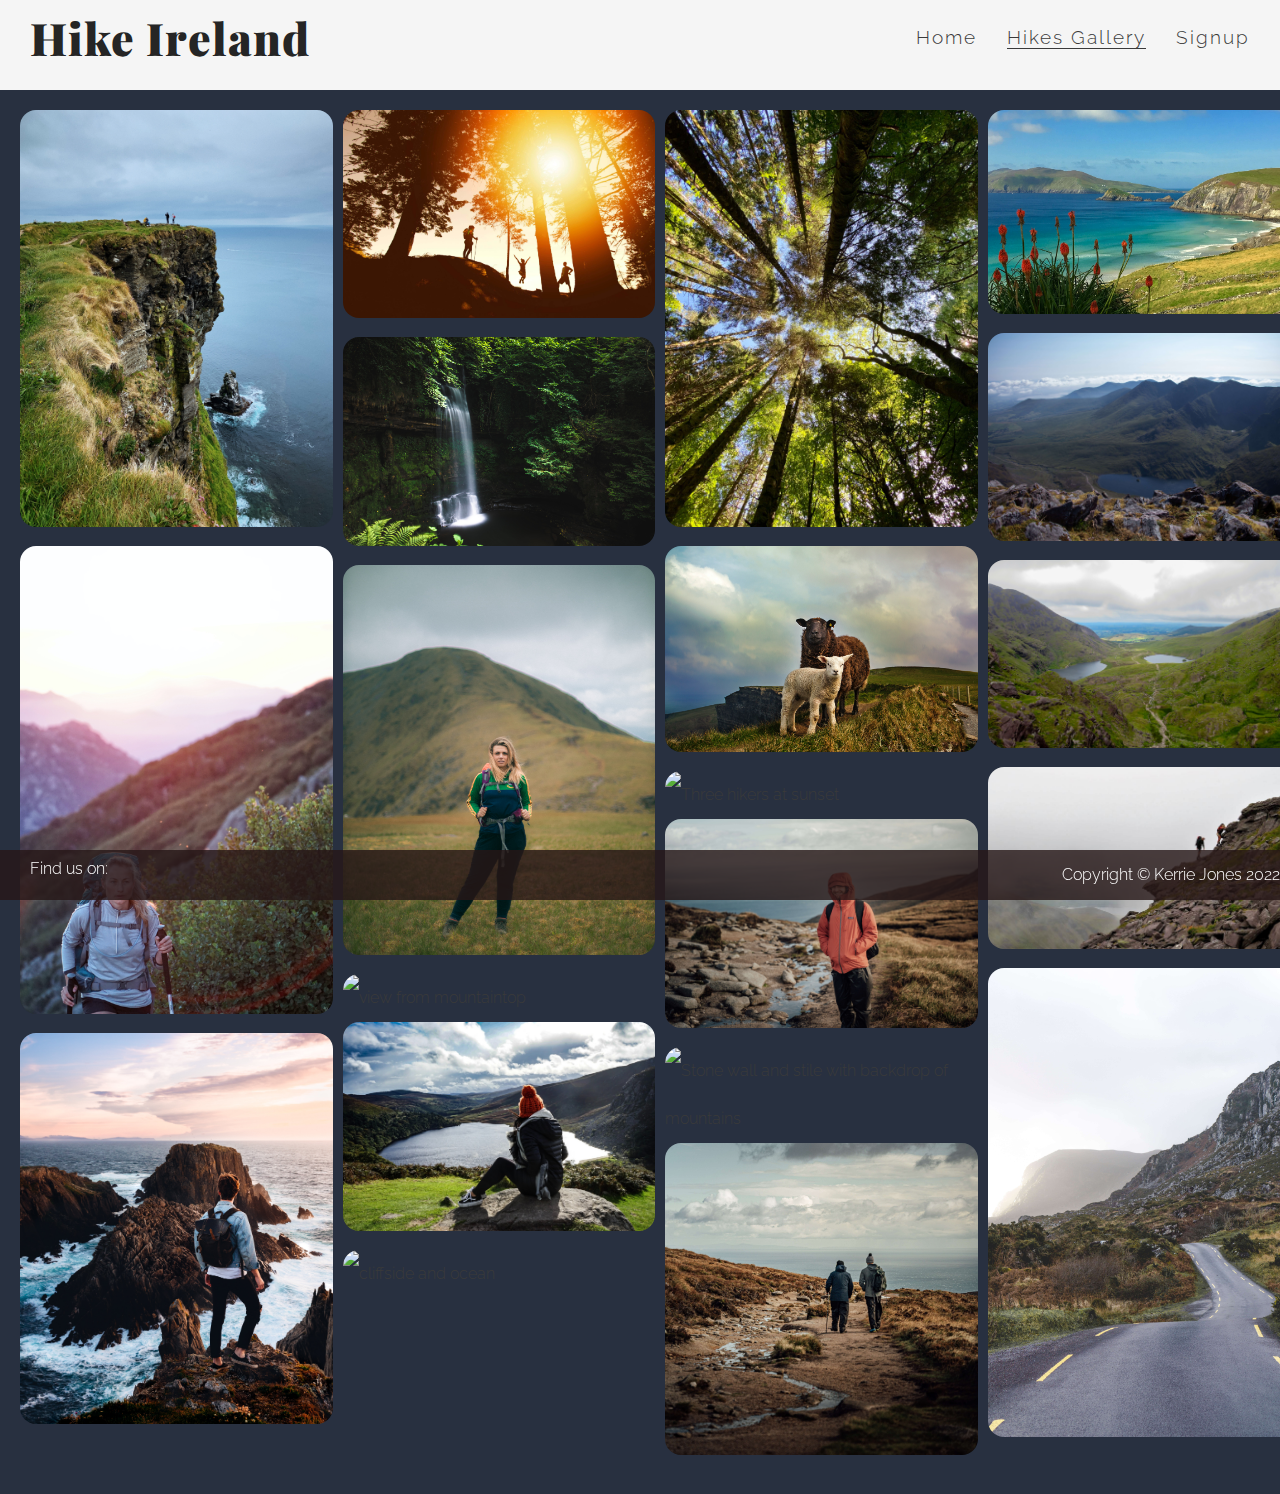
==== commit 2f9b5248: "resize images on homepage for better performance" ====
--- a/gallery.html
+++ b/gallery.html
@@ -31,7 +31,7 @@
             <img src="assets/images/cliffs-of-moher.jpg" alt="cliffs of moher">
             <img src="assets/images/female-hiker.jpg" alt="female hiker">
             <img src="assets/images/male-hiker-cliff.jpg" alt="male hiker standing on cliff">
-            <img src="assets/images/sunset-hike-trees.jpg" alt="three hikers at sunset amongst trees">
+            <img src="assets/images/photo-nic-xOigCUcFdA8-unsplash.jpg" alt="three hikers at sunset amongst trees">
             <img src="assets/images/waterfall.jpg" alt="waterfall in forest">
             <img src="assets/images/girl-hiking.jpg" alt="solo girl hiking">
             <img src="assets/images/mountaintop-view.jpg" alt="view from mountaintop">
@@ -43,7 +43,7 @@
             <img src="assets/images/rory-mckeever-5H58iPZNmjw-unsplash.jpg" alt="Male hiker with orange jacket">
             <img src="assets/images/rory-mckeever-A-VyTqlcnZE-unsplash.jpg" alt="Stone wall and stile with backdrop of mountains">
             <img src="assets/images/rory-mckeever-aDQAM_8le5c-unsplash.jpg" alt="Two male hikers walking down a track towards ocean">
-            <img src="assets/images/cole-patrick-LttKJcNHzUc-unsplash.jpg" alt="Mountain view and lake">
+            <img src="assets/images/proinsias-mac-an-bheatha-ezQ802l40Sg-unsplash.jpg" alt="Ocean view and redhotpoker plant">
             <img src="assets/images/elle-leontiev-rLfxmqHlx_U-unsplash.jpg" alt="View from Carrauntoohil and lake">
             <img src="assets/images/mark-lawson-bZtRHtsDbKk-unsplash.jpg" alt="View of lakes from mountain">
             <img src="assets/images/mark-lawson-UELY_6LERhU-unsplash.jpg" alt="Two men on rocky mountain">
--- a/assets/css/style.css
+++ b/assets/css/style.css
@@ -88,7 +88,7 @@
 #hero-image {
     height: 600px;
     width: 100%;
-    background: url('/assets/images/connemara_national_park.jpg') no-repeat center center;
+    background: url(../images/markus-voetter-gnP5YwGK_XM-unsplash.jpg) no-repeat center center;
     background-size: cover;
 }
 
@@ -168,7 +168,7 @@
 
 #benefits-img {
     height: 100%;
-    background: url(../images/male_hiker.jpg) no-repeat center center;
+    background: url(../images/lucas-favre-3xVmlXhI4OY-unsplash.jpg) no-repeat center center;
     background-size: cover;
     border-radius: 50px;
 }
@@ -546,6 +546,7 @@
 
     .provinces-container {
         justify-content: space-evenly;
+        max-width: 800px;
     }
 
     #hikes-link {
@@ -553,7 +554,7 @@
     }
 
     #info-section {
-        height: 1000px;
+        height: 1200px;
     }
 
     .info-signup-container {
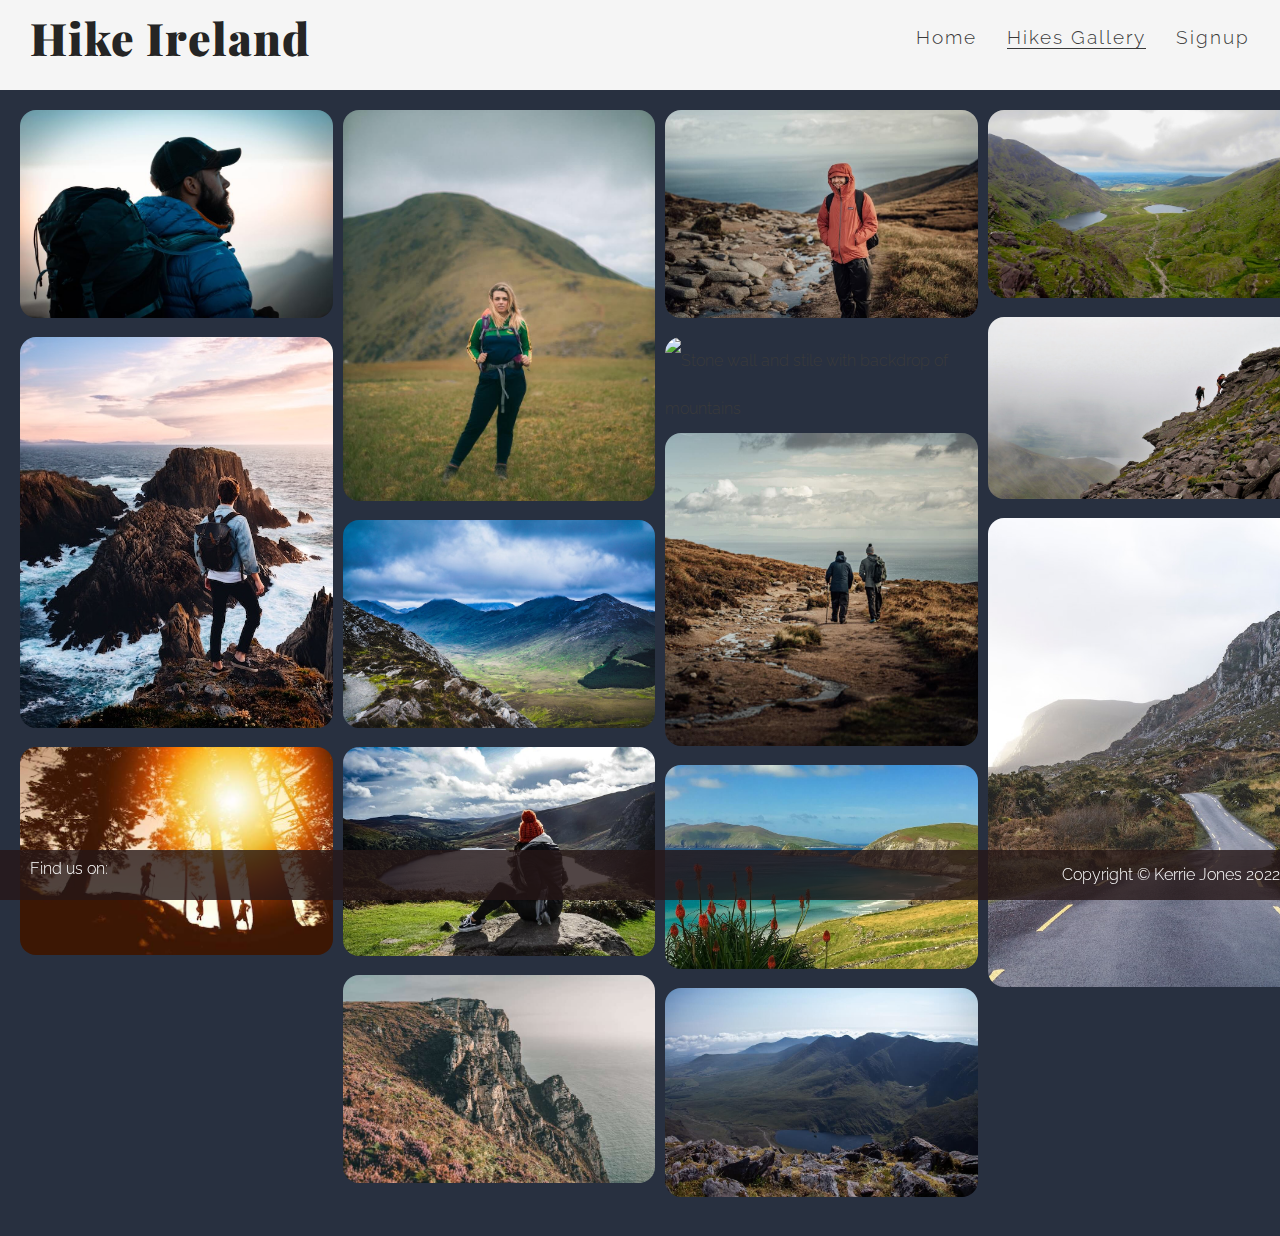
==== commit f36d18aa: "Reduce image sizes in gallery and Add media requests for gallery reducing column size" ====
--- a/gallery.html
+++ b/gallery.html
@@ -27,19 +27,15 @@
         </nav>
         </header>
         <div>
+            <!-- All gallery images taken from unsplash -->
         <section id="pictures">
-            <img src="assets/images/cliffs-of-moher.jpg" alt="cliffs of moher">
-            <img src="assets/images/female-hiker.jpg" alt="female hiker">
-            <img src="assets/images/male-hiker-cliff.jpg" alt="male hiker standing on cliff">
+            <img src="assets/images/lucas-favre-3xVmlXhI4OY-unsplash.jpg" alt="female hiker">
+            <img src="assets/images/daniel-jensen-tQpypKA92k8-unsplash.jpg" alt="male hiker standing on cliff">
             <img src="assets/images/photo-nic-xOigCUcFdA8-unsplash.jpg" alt="three hikers at sunset amongst trees">
-            <img src="assets/images/waterfall.jpg" alt="waterfall in forest">
-            <img src="assets/images/girl-hiking.jpg" alt="solo girl hiking">
-            <img src="assets/images/mountaintop-view.jpg" alt="view from mountaintop">
+            <img src="assets/images/isaac-burke-yXgAiWyT-Ws-unsplash.jpg" alt="solo girl hiking">
+            <img src="assets/images/robert-v-ruggiero-JR-bJYBBDbk-unsplash.jpg" alt="view from mountaintop">
             <img src="assets/images/jake-stahl-ZSii9P2sQVI-unsplash.jpg" alt="Female hiker looking down on lake">
             <img src="assets/images/majestic-lukas-YqraWjyAnM8-unsplash.jpg" alt="cliffside and ocean">
-            <img src="assets/images/romulo-oliveira-kFpUGyv5pZ0-unsplash.jpg" alt="view looking up at tree canopy">
-            <img src="assets/images/sheep.jpg" alt="Black sheep white lamb">
-            <img src="assets/images/sunset_hike.jpg" alt="Three hikers at sunset">
             <img src="assets/images/rory-mckeever-5H58iPZNmjw-unsplash.jpg" alt="Male hiker with orange jacket">
             <img src="assets/images/rory-mckeever-A-VyTqlcnZE-unsplash.jpg" alt="Stone wall and stile with backdrop of mountains">
             <img src="assets/images/rory-mckeever-aDQAM_8le5c-unsplash.jpg" alt="Two male hikers walking down a track towards ocean">
@@ -59,21 +55,21 @@
             <ul class="social-networks">
                 <li>
                     <a href="https://facebook.com" target="_blank" rel="noopener"
-                        aira-label="Visit our Facebook page (opens in a new tab)"><i class="fa-brands fa-facebook"></i></a>
+                        aria-label="Visit our Facebook page (opens in a new tab)"><i class="fa-brands fa-facebook"></i></a>
                 </li>
                 <li>
                     <a href="https://twitter.com" target="_blank" rel="noopener"
-                        aira-label="Visit our Twitter page (opens in a new tab)"><i
+                        aria-label="Visit our Twitter page (opens in a new tab)"><i
                             class="fa-brands fa-square-twitter"></i></a>
                 </li>
                 <li>
                     <a href="https://youtube.com" target="_blank" rel="noopener"
-                        aira-label="Visit our Youtube page (opens in a new tab)"><i
+                        aria-label="Visit our Youtube page (opens in a new tab)"><i
                             class="fa-brands fa-square-youtube"></i></a>
                 </li>
                 <li>
                     <a href="https://instagram.com" target="_blank" rel="noopener"
-                        aira-label="Visit our Instagram page (opens in a new tab)"><i
+                        aria-label="Visit our Instagram page (opens in a new tab)"><i
                             class="fa-brands fa-square-instagram"></i></a>
                 </li>
             </ul>
--- a/assets/css/style.css
+++ b/assets/css/style.css
@@ -387,7 +387,7 @@
     height: 90vh;
     width: 100%;
     background-size: cover;
-    background-image: url(../images/gorse_bush.jpg);
+    background-image: url(../images/aaron-russell-LeqFFt88qbY-unsplash.jpg);
     overflow: hidden;
 
 }
@@ -575,6 +575,11 @@
         max-width: 350px;
     }
 
+    #pictures {
+        column-count: 3;
+    }
+
+
 
 }
 
@@ -620,15 +625,23 @@
     }
 
     #form-bg {
-        height: 1000px;
-   
-
+        height: 1000px;  
+
+}
+
+#pictures {
+    column-count: 2;
+}
 }
 
 /* for  screen sizes 600px and down*/
 
 @media screen and (max-width: 600px) {
 
+    #menu li {
+        letter-spacing: 1px;
+    }
+    
     #best-hikes {
         height: 2000px;
     }
@@ -659,5 +672,8 @@
     #info-section {
         height: 1500px;
     }
-}
-}+
+    #pictures {
+        column-count: 1;
+    }
+}
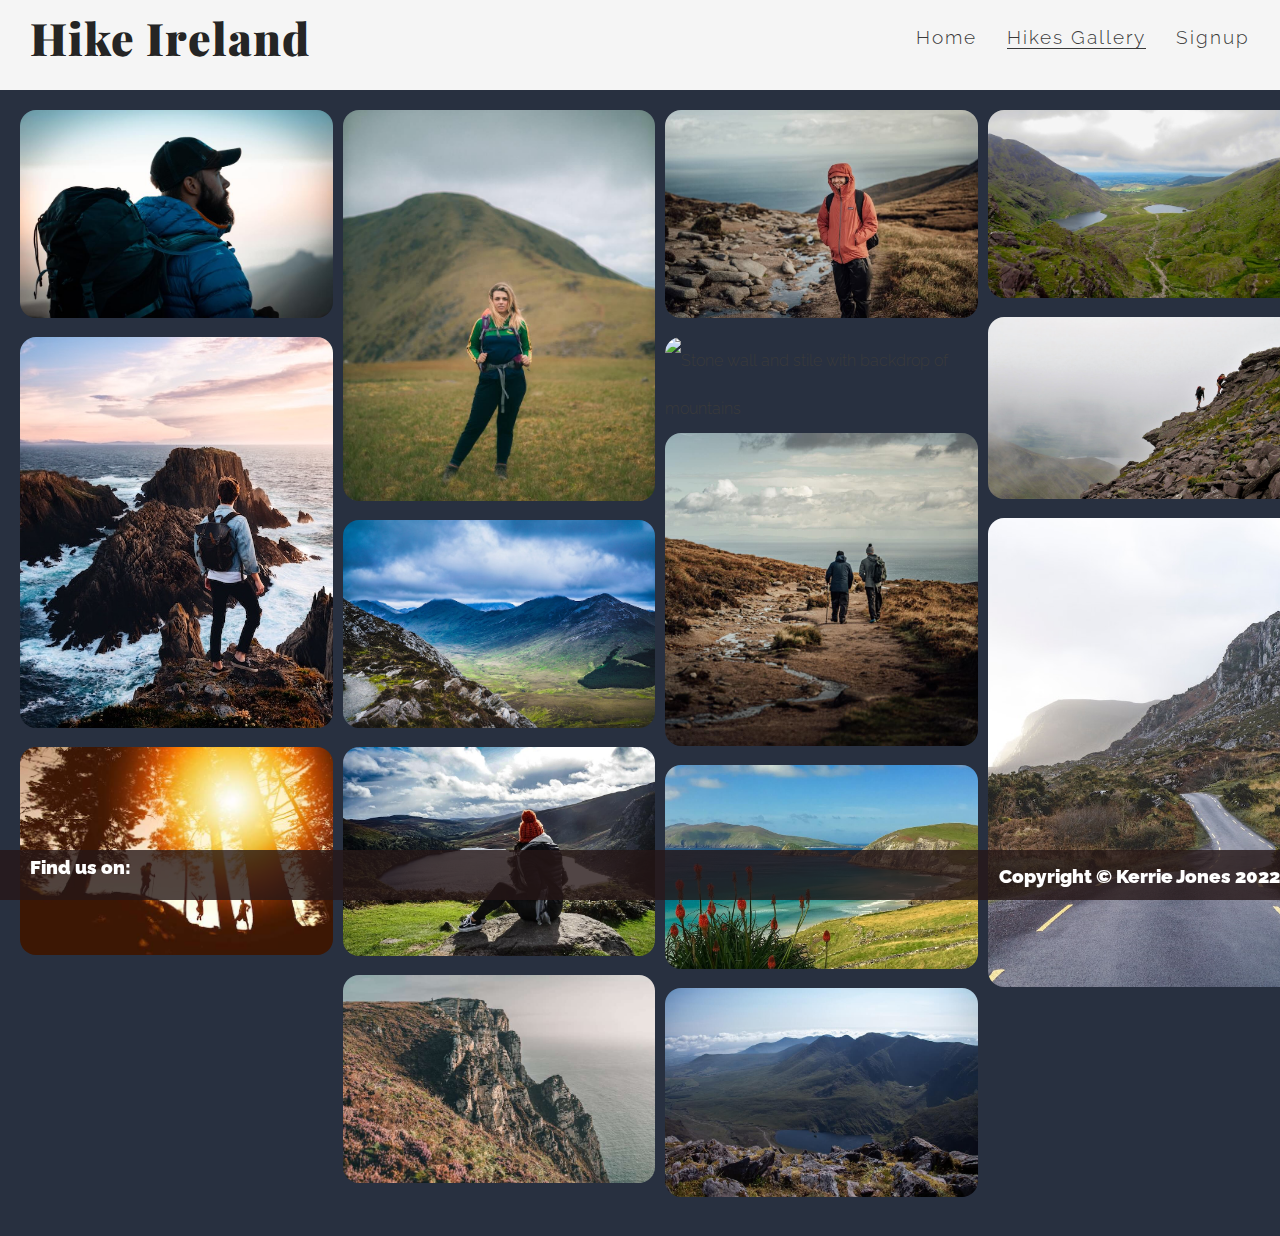
==== commit 1b3992eb: "Increase font size and weight in footer" ====
--- a/gallery.html
+++ b/gallery.html
@@ -27,7 +27,7 @@
         </nav>
         </header>
         <div>
-            <!-- All gallery images taken from unsplash -->
+            <!-- All gallery images taken from unsplash.com filenames below as from unsplash -->
         <section id="pictures">
             <img src="assets/images/lucas-favre-3xVmlXhI4OY-unsplash.jpg" alt="female hiker">
             <img src="assets/images/daniel-jensen-tQpypKA92k8-unsplash.jpg" alt="male hiker standing on cliff">
--- a/assets/css/style.css
+++ b/assets/css/style.css
@@ -342,6 +342,7 @@
 
 .social-networks>li {
     display: inline;
+    font-weight: 900;
 }
 
 .social-networks i {
@@ -353,11 +354,15 @@
 #find-us {
     display: inline;
     margin-left: 30px;
+    font-size: larger;
+    font-weight: 900;
 }
 
 #copyright {
     float: right;
     margin-top: 15px;
+    font-size: larger;
+    font-weight: 900;
 }
 
 /* gallery section code adapted from CI love-running project*/
@@ -481,7 +486,7 @@
     position: relative;
     overflow: hidden;
     clear: left;
-    background-color: #fff;
+    background-color: whitesmoke;
     width: 100%;
 }
 
@@ -490,6 +495,9 @@
     flex-direction: column;
     flex-wrap: wrap;
     align-items: center;
+    height: fit-content;
+    background-color: #283040;
+    color: #fff;
 
 }
 
@@ -497,8 +505,10 @@
     padding: 30px;
     font-size: 200%;
     align-items: center;
-    text-decoration: underline;
-}
+    color: #fff;
+    letter-spacing: 3px;
+}
+
 .thankyou-container h3 {
     font-size: 150%;
     padding: 20px;
@@ -508,9 +518,6 @@
     background: url(../images/aranka-sinnema-pR4zyhE8I-A-unsplash.jpg);
     width: 100%;
 }
-
-
-
 
 /* Media Queries*/
 
@@ -578,8 +585,6 @@
     #pictures {
         column-count: 3;
     }
-
-
 
 }
 
@@ -606,10 +611,8 @@
         height: 1550px;
         max-width: 600px;
         margin-left: 0px;
-        
-
-    }
-
+
+    }
 
     .benefits-image-container {
         max-width: 600px;
@@ -621,17 +624,17 @@
         height: 200px;
         width: 500px;
         margin-right: 10px;
-        
+
     }
 
     #form-bg {
-        height: 1000px;  
-
-}
-
-#pictures {
-    column-count: 2;
-}
+        height: 1000px;
+
+    }
+
+    #pictures {
+        column-count: 2;
+    }
 }
 
 /* for  screen sizes 600px and down*/
@@ -640,8 +643,9 @@
 
     #menu li {
         letter-spacing: 1px;
-    }
-    
+        margin-right: 5px;
+    }
+
     #best-hikes {
         height: 2000px;
     }
@@ -651,8 +655,8 @@
         left: 10px;
         font-size: 90%;
         width: 345px;
-
-    }
+    }
+
     #hiking-benefits {
         height: 1700px;
     }
@@ -665,10 +669,9 @@
 
     .benefits-image-container {
         max-width: 300px;
-    
-
-    }
-   
+
+    }
+
     #info-section {
         height: 1500px;
     }
@@ -676,4 +679,4 @@
     #pictures {
         column-count: 1;
     }
-}
+}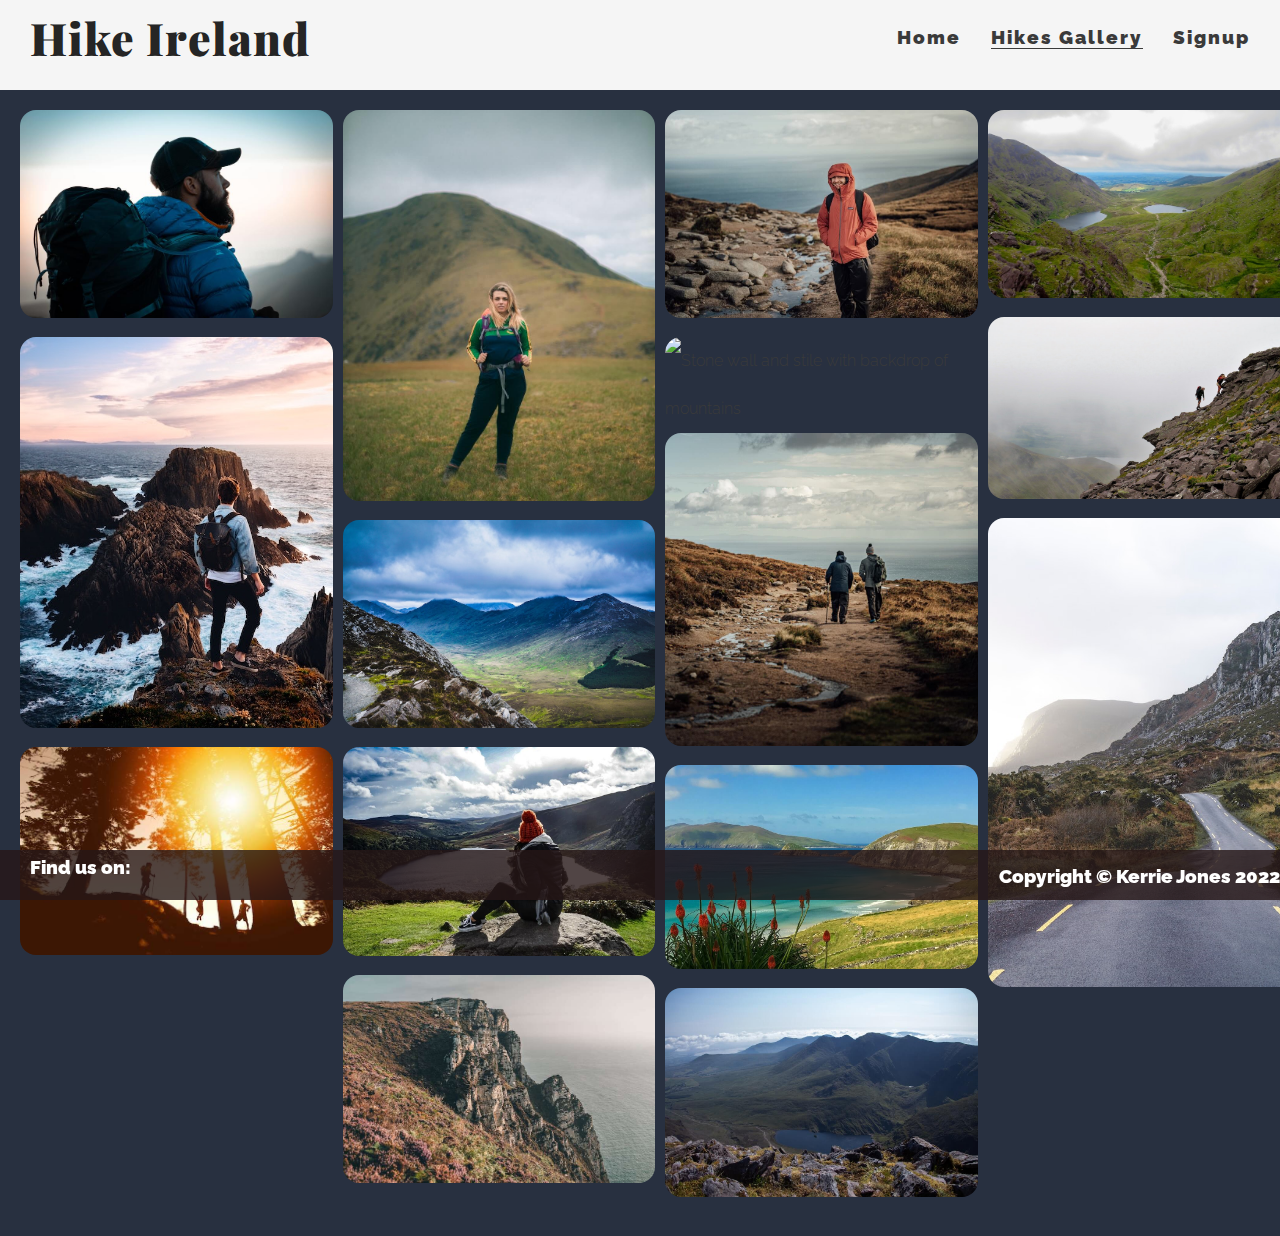
==== commit 3c8b56ce: "Change section to div on gallery page" ====
--- a/gallery.html
+++ b/gallery.html
@@ -22,62 +22,66 @@
             <ul id="menu">
                 <li><a href="signup.html">Signup</a></li>
                 <li><a href="gallery.html" class="active">Hikes Gallery</a></li>
-                <li><a href="index.html" >Home</a></li>
+                <li><a href="index.html">Home</a></li>
             </ul>
         </nav>
-        </header>
-        <div>
-            <!-- All gallery images taken from unsplash.com filenames below as from unsplash -->
-        <section id="pictures">
-            <img src="assets/images/lucas-favre-3xVmlXhI4OY-unsplash.jpg" alt="female hiker">
-            <img src="assets/images/daniel-jensen-tQpypKA92k8-unsplash.jpg" alt="male hiker standing on cliff">
-            <img src="assets/images/photo-nic-xOigCUcFdA8-unsplash.jpg" alt="three hikers at sunset amongst trees">
-            <img src="assets/images/isaac-burke-yXgAiWyT-Ws-unsplash.jpg" alt="solo girl hiking">
-            <img src="assets/images/robert-v-ruggiero-JR-bJYBBDbk-unsplash.jpg" alt="view from mountaintop">
-            <img src="assets/images/jake-stahl-ZSii9P2sQVI-unsplash.jpg" alt="Female hiker looking down on lake">
-            <img src="assets/images/majestic-lukas-YqraWjyAnM8-unsplash.jpg" alt="cliffside and ocean">
-            <img src="assets/images/rory-mckeever-5H58iPZNmjw-unsplash.jpg" alt="Male hiker with orange jacket">
-            <img src="assets/images/rory-mckeever-A-VyTqlcnZE-unsplash.jpg" alt="Stone wall and stile with backdrop of mountains">
-            <img src="assets/images/rory-mckeever-aDQAM_8le5c-unsplash.jpg" alt="Two male hikers walking down a track towards ocean">
-            <img src="assets/images/proinsias-mac-an-bheatha-ezQ802l40Sg-unsplash.jpg" alt="Ocean view and redhotpoker plant">
-            <img src="assets/images/elle-leontiev-rLfxmqHlx_U-unsplash.jpg" alt="View from Carrauntoohil and lake">
-            <img src="assets/images/mark-lawson-bZtRHtsDbKk-unsplash.jpg" alt="View of lakes from mountain">
-            <img src="assets/images/mark-lawson-UELY_6LERhU-unsplash.jpg" alt="Two men on rocky mountain">
-            <img src="assets/images/aranka-sinnema-pR4zyhE8I-A-unsplash.jpg" alt="Winding road with mountains">
+    </header>
 
-        </section>
+    <!-- All gallery images taken from unsplash.com filenames below as from unsplash -->
+
+    <div id="pictures">
+        <img src="assets/images/lucas-favre-3xVmlXhI4OY-unsplash.jpg" alt="female hiker">
+        <img src="assets/images/daniel-jensen-tQpypKA92k8-unsplash.jpg" alt="male hiker standing on cliff">
+        <img src="assets/images/photo-nic-xOigCUcFdA8-unsplash.jpg" alt="three hikers at sunset amongst trees">
+        <img src="assets/images/isaac-burke-yXgAiWyT-Ws-unsplash.jpg" alt="solo girl hiking">
+        <img src="assets/images/robert-v-ruggiero-JR-bJYBBDbk-unsplash.jpg" alt="view from mountaintop">
+        <img src="assets/images/jake-stahl-ZSii9P2sQVI-unsplash.jpg" alt="Female hiker looking down on lake">
+        <img src="assets/images/majestic-lukas-YqraWjyAnM8-unsplash.jpg" alt="cliffside and ocean">
+        <img src="assets/images/rory-mckeever-5H58iPZNmjw-unsplash.jpg" alt="Male hiker with orange jacket">
+        <img src="assets/images/rory-mckeever-A-VyTqlcnZE-unsplash.jpg"
+            alt="Stone wall and stile with backdrop of mountains">
+        <img src="assets/images/rory-mckeever-aDQAM_8le5c-unsplash.jpg"
+            alt="Two male hikers walking down a track towards ocean">
+        <img src="assets/images/proinsias-mac-an-bheatha-ezQ802l40Sg-unsplash.jpg"
+            alt="Ocean view and redhotpoker plant">
+        <img src="assets/images/elle-leontiev-rLfxmqHlx_U-unsplash.jpg" alt="View from Carrauntoohil and lake">
+        <img src="assets/images/mark-lawson-bZtRHtsDbKk-unsplash.jpg" alt="View of lakes from mountain">
+        <img src="assets/images/mark-lawson-UELY_6LERhU-unsplash.jpg" alt="Two men on rocky mountain">
+        <img src="assets/images/aranka-sinnema-pR4zyhE8I-A-unsplash.jpg" alt="Winding road with mountains">
+
+    </div>
 
 
 
 
-        <footer>
-            <span id="find-us">Find us on:</span>
-            <ul class="social-networks">
-                <li>
-                    <a href="https://facebook.com" target="_blank" rel="noopener"
-                        aria-label="Visit our Facebook page (opens in a new tab)"><i class="fa-brands fa-facebook"></i></a>
-                </li>
-                <li>
-                    <a href="https://twitter.com" target="_blank" rel="noopener"
-                        aria-label="Visit our Twitter page (opens in a new tab)"><i
-                            class="fa-brands fa-square-twitter"></i></a>
-                </li>
-                <li>
-                    <a href="https://youtube.com" target="_blank" rel="noopener"
-                        aria-label="Visit our Youtube page (opens in a new tab)"><i
-                            class="fa-brands fa-square-youtube"></i></a>
-                </li>
-                <li>
-                    <a href="https://instagram.com" target="_blank" rel="noopener"
-                        aria-label="Visit our Instagram page (opens in a new tab)"><i
-                            class="fa-brands fa-square-instagram"></i></a>
-                </li>
-            </ul>
-            <span id="copyright">Copyright © Kerrie Jones 2022</span>
-        </footer>
-    
-        <!--font awesome script-->
-        <script src="https://kit.fontawesome.com/b03d8ce12c.js" crossorigin="anonymous"></script>
-    </body>
-    
-    </html>+    <footer>
+        <span id="find-us">Find us on:</span>
+        <ul class="social-networks">
+            <li>
+                <a href="https://facebook.com" target="_blank" rel="noopener"
+                    aria-label="Visit our Facebook page (opens in a new tab)"><i class="fa-brands fa-facebook"></i></a>
+            </li>
+            <li>
+                <a href="https://twitter.com" target="_blank" rel="noopener"
+                    aria-label="Visit our Twitter page (opens in a new tab)"><i
+                        class="fa-brands fa-square-twitter"></i></a>
+            </li>
+            <li>
+                <a href="https://youtube.com" target="_blank" rel="noopener"
+                    aria-label="Visit our Youtube page (opens in a new tab)"><i
+                        class="fa-brands fa-square-youtube"></i></a>
+            </li>
+            <li>
+                <a href="https://instagram.com" target="_blank" rel="noopener"
+                    aria-label="Visit our Instagram page (opens in a new tab)"><i
+                        class="fa-brands fa-square-instagram"></i></a>
+            </li>
+        </ul>
+        <span id="copyright">Copyright © Kerrie Jones 2022</span>
+    </footer>
+
+    <!--font awesome script-->
+    <script src="https://kit.fontawesome.com/b03d8ce12c.js" crossorigin="anonymous"></script>
+</body>
+
+</html>--- a/assets/css/style.css
+++ b/assets/css/style.css
@@ -12,7 +12,6 @@
     color: #3a3a3a;
     background-color: whitesmoke;
 
-
 }
 
 /* headings and logo */
@@ -49,6 +48,7 @@
     float: right;
     margin-right: 30px;
     list-style-type: none;
+    font-weight: 900;
 }
 
 #menu a {
@@ -114,7 +114,7 @@
 #hiking-benefits {
     height: 600px;
     padding-bottom: 20px;
-    background-color: rgba(245, 245, 245, );
+    background-color: whitesmoke;
     overflow: hidden;
 
 }
@@ -137,7 +137,7 @@
     display: flex;
     flex-wrap: wrap;
     flex-direction: column;
-    height: 600x;
+    height: 600px;
     width: 50%;
 }
 
@@ -149,7 +149,9 @@
 
 #benefits-text h2 {
     padding: 5px;
-    margin-left: 30px;
+    font-family: Raleway, sans serif;
+    font-weight: 900;
+    border-bottom: 1px solid black;
 }
 
 #benefits-text p {
@@ -176,7 +178,7 @@
 /* hikes in Ireland */
 
 #best-hikes {
-    height: 800px;
+    height: 600px;
     width: 100%;
     color: #3a3a3a;
     margin-top: 30px;
@@ -192,10 +194,15 @@
 #best-hikes-heading {
     text-align: left;
     font-size: 280%;
-    color: black;
+    color:black;
     padding-left: 30px;
-    background-color: #A3B4BF;
+    padding-right: 30px;
+    background-color:#fff;
     line-height: 75px;
+    width: fit-content;
+    margin-top: 10px;
+    margin-left: 10px;
+    
 
 }
 
@@ -221,7 +228,10 @@
     font-size: 180%;
     text-transform: uppercase;
     color: #fff;
-    margin: 20px 10px
+    margin: 20px 10px;
+    font-family: Raleway, sans serif;
+    font-weight: 900;
+
 }
 
 #provinces ol {
@@ -230,7 +240,7 @@
     font-weight: 900;
     padding-bottom: 20px;
     padding-right: 10px;
-    width: 280xp;
+    width: 280px;
 }
 
 li {
@@ -248,9 +258,8 @@
     padding: 10px 24px;
     text-align: center;
     font-size: 120%;
-    float: right;
-    margin-right: 50px;
-    margin-top: 50px;
+    float: left;
+    margin-left: 50px;
     border-radius: 10px;
     text-transform: capitalize;
 }
@@ -540,7 +549,7 @@
     .benefits-text-container {
         flex-wrap: nowrap;
         Width: 450px;
-        margin-left: 30px;
+        margin-left: 20px;
     }
 
     #benefits-text div {
@@ -607,8 +616,7 @@
 
     .benefits-container {
         flex-direction: column;
-        justify-content: center;
-        height: 1550px;
+        height: 1500px;
         max-width: 600px;
         margin-left: 0px;
 
@@ -658,19 +666,22 @@
     }
 
     #hiking-benefits {
-        height: 1700px;
+        height: 1500px;
     }
 
     #benefits-text div {
         width: 300px;
-        height: 250px;
+        margin-bottom: 50px;
 
     }
 
     .benefits-image-container {
         max-width: 300px;
-
-    }
+        padding-top: 300px;
+    
+    }
+
+  
 
     #info-section {
         height: 1500px;
